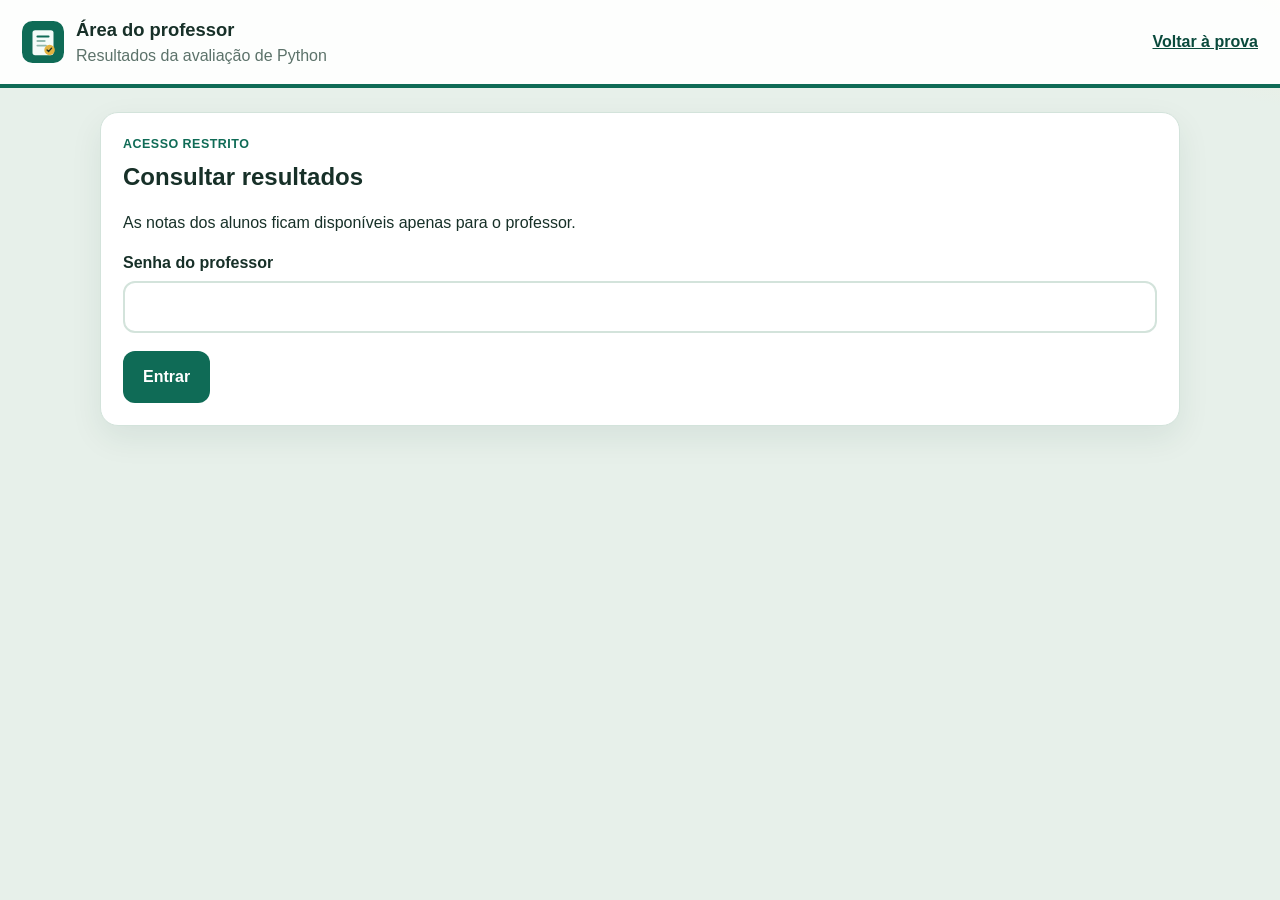
==== admin.html @ ea489e87 "Publica a avaliação de Python para os alunos abrirem pelo GitHub." ====
<!DOCTYPE html>
<html lang="pt-BR">
<head>
  <meta charset="utf-8">
  <meta name="viewport" content="width=device-width, initial-scale=1">
  <meta name="robots" content="noindex">
  <title>Resultados — Avaliação de Python</title>
  <link rel="icon" href="assets/logo.svg" type="image/svg+xml">
  <link rel="stylesheet" href="css/style.css">
</head>
<body>
  <header class="topbar">
    <div class="brand">
      <img src="assets/logo.svg" alt="" width="42" height="42">
      <div>
        <strong>Área do professor</strong>
        <span>Resultados da avaliação de Python</span>
      </div>
    </div>
    <a class="text-link" href="index.html">Voltar à prova</a>
  </header>
  <main id="admin-app" class="shell">
    <section class="card">
      <p>Carregando…</p>
    </section>
  </main>
  <script src="js/config.js"></script>
  <script src="js/admin.js"></script>
</body>
</html>
---- css/style.css ----
:root {
  --bg: #e7f0ea;
  --card: #ffffff;
  --ink: #173028;
  --muted: #5c726a;
  --line: #d3e3db;
  --brand: #0f6b56;
  --brand-dark: #0a4a3c;
  --brand-soft: #e5f5ef;
  --gold: #c5922a;
  --ok: #0d7a45;
  --ok-bg: #e6f6ee;
  --bad: #9f2430;
  --bad-bg: #fdecee;
  --warn-bg: #fff6e8;
  --shadow: 0 12px 32px rgba(18, 58, 46, 0.08);
  --radius: 18px;
}

* { box-sizing: border-box; }

[hidden] { display: none !important; }

html, body {
  margin: 0;
  min-height: 100%;
}

body {
  font-family: "Segoe UI", Calibri, "Trebuchet MS", sans-serif;
  color: var(--ink);
  background:
    radial-gradient(900px 420px at -10% -20%, #d7f3e6 0%, transparent 60%),
    radial-gradient(700px 380px at 110% -10%, #f3ecd0 0%, transparent 55%),
    var(--bg);
  line-height: 1.5;
}

body.exam-lock,
body.exam-lock * {
  -webkit-user-select: none;
  user-select: none;
}

body.exam-lock .editor-input {
  -webkit-user-select: text;
  user-select: text;
}

.topbar {
  display: flex;
  justify-content: space-between;
  align-items: center;
  gap: 16px;
  padding: 16px 22px;
  background: rgba(255, 255, 255, 0.92);
  border-bottom: 4px solid var(--brand);
}

.brand {
  display: flex;
  align-items: center;
  gap: 12px;
}

.brand strong {
  display: block;
  font-size: 1.15rem;
}

.brand span,
.muted {
  color: var(--muted);
}

.identity-chip {
  margin: 0;
  padding: 8px 12px;
  border-radius: 999px;
  background: var(--brand-soft);
  color: var(--brand-dark);
  font-weight: 700;
}

.shell {
  width: min(1080px, calc(100% - 28px));
  margin: 24px auto 48px;
}

.card {
  background: var(--card);
  border: 1px solid var(--line);
  border-radius: var(--radius);
  box-shadow: var(--shadow);
  padding: 22px;
}

.layout {
  display: grid;
  grid-template-columns: 260px minmax(0, 1fr);
  gap: 18px;
  align-items: start;
}

.progress-card {
  display: grid;
  gap: 8px;
}

.progress-card h2,
.card h1,
.card h2 {
  margin: 0;
}

.kicker {
  margin: 0 0 6px;
  color: var(--brand);
  font-weight: 800;
  letter-spacing: 0.04em;
  text-transform: uppercase;
  font-size: 0.78rem;
}

.bar {
  height: 12px;
  background: #e3eee8;
  border-radius: 99px;
  overflow: hidden;
}

.bar span {
  display: block;
  height: 100%;
  background: linear-gradient(90deg, var(--brand), #1d9a78);
  width: 0;
}

.p0 { width: 0; }
.p10 { width: 10%; }
.p20 { width: 20%; }
.p30 { width: 30%; }
.p40 { width: 40%; }
.p50 { width: 50%; }
.p60 { width: 60%; }
.p70 { width: 70%; }
.p80 { width: 80%; }
.p90 { width: 90%; }
.p100 { width: 100%; }

.stats {
  display: grid;
  grid-template-columns: 1fr 1fr;
  gap: 8px;
  margin-top: 8px;
}

.stat {
  padding: 10px;
  border-radius: 12px;
  background: #f5faf7;
  border: 1px solid var(--line);
}

.stat b {
  display: block;
  font-size: 1.25rem;
}

label {
  display: block;
  font-weight: 700;
  margin-bottom: 6px;
}

input[type="text"],
input[type="password"],
select {
  width: 100%;
  min-height: 52px;
  border-radius: 12px;
  border: 2px solid var(--line);
  padding: 0 14px;
  font: inherit;
  color: inherit;
  background: white;
}

input:focus,
select:focus,
textarea:focus,
.btn:focus-visible,
.option:focus-within {
  outline: 3px solid #9ad8c4;
  outline-offset: 2px;
}

.field { margin-bottom: 16px; }

.hint {
  min-height: 1.3em;
  margin: 6px 0 0;
  color: var(--muted);
  font-size: 0.92rem;
}

.actions {
  display: flex;
  flex-wrap: wrap;
  gap: 10px;
  margin-top: 18px;
}

.btn {
  min-height: 52px;
  padding: 0 18px;
  border-radius: 12px;
  border: 2px solid transparent;
  font: inherit;
  font-weight: 800;
  cursor: pointer;
}

.btn:disabled {
  cursor: not-allowed;
  background: #c5d5ce;
  color: #f7fbf9;
  border-color: transparent;
}

.btn-primary {
  background: var(--brand);
  color: white;
}

.btn-primary:hover:not(:disabled) { background: var(--brand-dark); }

.btn-secondary {
  background: white;
  color: var(--brand-dark);
  border-color: var(--brand);
}

.topic {
  display: inline-block;
  margin-bottom: 8px;
  padding: 4px 10px;
  border-radius: 999px;
  background: var(--brand-soft);
  color: var(--brand-dark);
  font-weight: 800;
  font-size: 0.85rem;
}

.prompt {
  font-size: 1.08rem;
  margin-top: 0;
}

.code-view {
  margin: 14px 0;
  padding: 14px 16px;
  overflow: auto;
  border-radius: 12px;
  background: #f4f8f6;
  border: 1px solid var(--line);
  font-family: Consolas, "Cascadia Mono", "Courier New", monospace;
  font-size: 0.98rem;
  line-height: 1.55;
}

.tok-key { color: #0b5f4d; font-weight: 700; }
.tok-string { color: #8a5a12; }
.tok-number { color: #1d4e89; }
.tok-comment { color: #6d7f78; }

.choices, .statements { display: grid; gap: 10px; }

.option, .statement {
  display: grid;
  grid-template-columns: auto 1fr;
  gap: 12px;
  align-items: start;
  padding: 14px;
  border: 2px solid var(--line);
  border-radius: 14px;
  background: white;
  cursor: pointer;
}

.option:has(input:checked),
.statement .choices-inline input:checked + span,
.selected {
  border-color: var(--brand);
  background: var(--brand-soft);
}

.statement { grid-template-columns: 1fr; cursor: default; }

.choices-inline {
  display: flex;
  flex-wrap: wrap;
  gap: 8px;
}

.choices-inline label {
  display: flex;
  align-items: center;
  gap: 8px;
  margin: 0;
  padding: 8px 12px;
  border: 2px solid var(--line);
  border-radius: 999px;
  background: white;
  font-weight: 700;
}

.mark {
  font-weight: 800;
}

.mark.ok { color: var(--ok); }
.mark.bad { color: var(--bad); }

.banner {
  margin-top: 16px;
  padding: 14px 16px;
  border-radius: 14px;
}

.banner.ok { background: var(--ok-bg); color: #0c5b34; }
.banner.bad { background: var(--bad-bg); color: #7d1d27; }
.banner.info { background: var(--warn-bg); color: #6d5314; }

.editor {
  display: grid;
  grid-template-columns: 46px minmax(0, 1fr);
  min-height: 260px;
  border: 1px solid var(--line);
  border-radius: 14px;
  overflow: hidden;
  background: #f7faf8;
}

.editor-gutter {
  padding: 14px 0;
  background: #e7f2ec;
  color: #5d766c;
  text-align: right;
  font-family: Consolas, "Cascadia Mono", "Courier New", monospace;
  font-size: 15px;
  line-height: 24px;
  overflow: hidden;
  user-select: none;
}

.editor-gutter span { display: block; padding-right: 8px; }

.editor-stage { position: relative; min-height: 260px; }

.editor-highlight,
.editor-input {
  margin: 0;
  border: 0;
  padding: 14px 16px;
  width: 100%;
  min-height: 260px;
  box-sizing: border-box;
  font-family: Consolas, "Cascadia Mono", "Courier New", monospace;
  font-size: 15px;
  line-height: 24px;
  tab-size: 4;
  white-space: pre;
  letter-spacing: 0;
}

.editor-highlight {
  position: absolute;
  inset: 0;
  overflow: hidden;
  pointer-events: none;
  color: var(--ink);
}

.editor-input {
  position: relative;
  display: block;
  resize: none;
  overflow: auto;
  background: transparent;
  color: transparent;
  caret-color: var(--ink);
}

.editor-caption {
  margin: 12px 0 8px;
  font-weight: 800;
}

.score-ring {
  width: 120px;
  height: 120px;
  border-radius: 50%;
  display: grid;
  place-items: center;
  background: var(--brand-soft);
  color: var(--brand-dark);
  font-size: 2rem;
  font-weight: 900;
  margin-bottom: 8px;
}

.review {
  display: grid;
  grid-template-columns: repeat(auto-fit, minmax(140px, 1fr));
  gap: 8px;
  padding: 0;
  margin: 16px 0 0;
  list-style: none;
}

.review li {
  padding: 8px 10px;
  border-radius: 10px;
  background: #f5faf7;
  border: 1px solid var(--line);
}

.table-wrap { overflow-x: auto; }

table {
  width: 100%;
  border-collapse: collapse;
}

th, td {
  text-align: left;
  padding: 10px 8px;
  border-bottom: 1px solid var(--line);
  vertical-align: top;
}

th { font-size: 0.88rem; }

.filters { display: flex; flex-wrap: wrap; gap: 8px; margin: 12px 0; }

.filters button[aria-pressed="true"] {
  background: var(--brand);
  color: white;
}

.text-link { color: var(--brand-dark); font-weight: 800; }

@media (max-width: 800px) {
  .layout { grid-template-columns: 1fr; }
  .topbar { align-items: flex-start; flex-direction: column; }
  .btn { width: 100%; }
  .actions { flex-direction: column; }
}

@media (min-width: 801px) {
  .progress-card { position: sticky; top: 16px; }
}

@media (prefers-reduced-motion: reduce) {
  * { scroll-behavior: auto; }
}
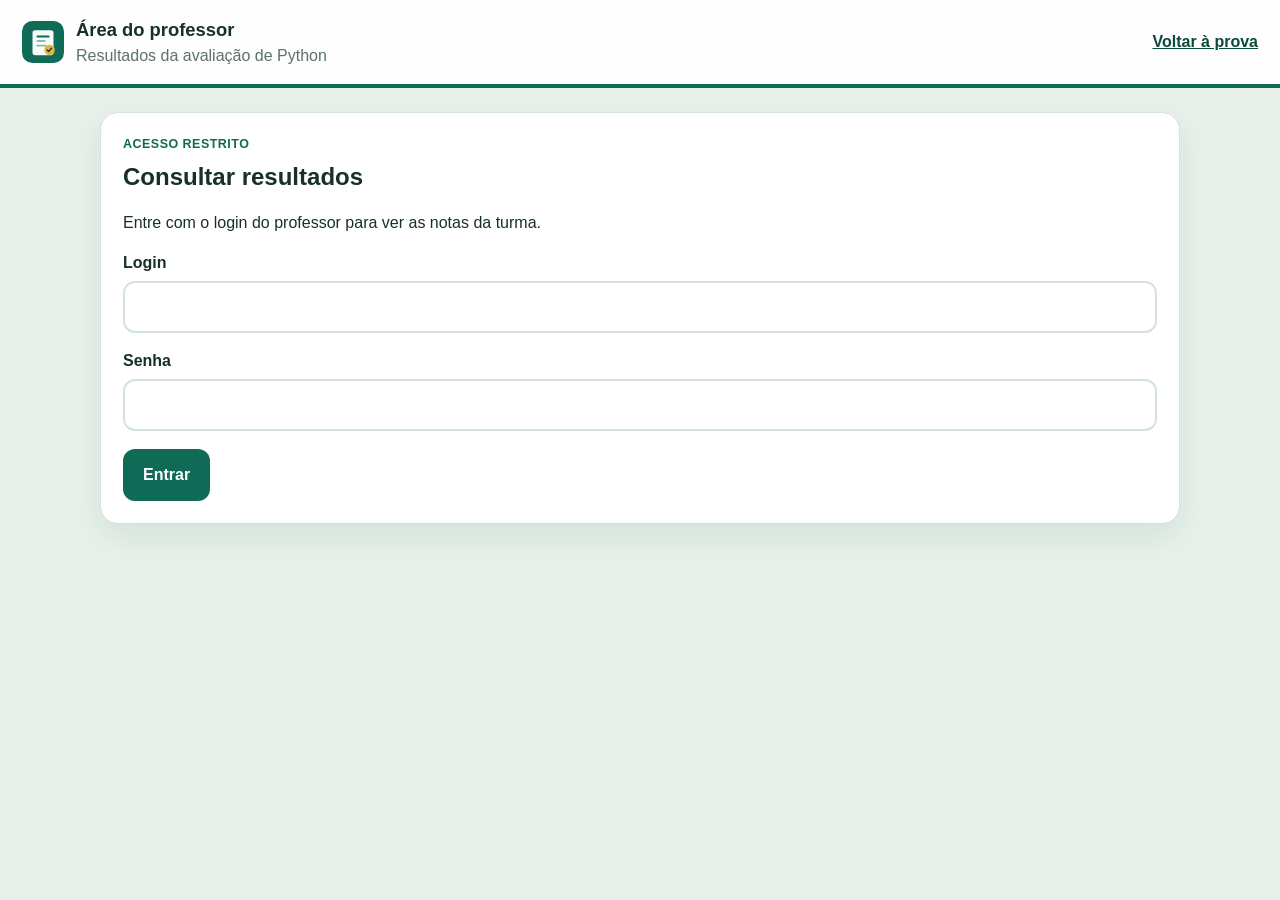
==== commit 3e786ad5: "Força a prova de 20 questões quando o navegador ainda guarda a versão de 10." ====
--- a/admin.html
+++ b/admin.html
@@ -6,7 +6,7 @@
   <meta name="robots" content="noindex">
   <title>Resultados — Avaliação de Python</title>
   <link rel="icon" href="assets/logo.svg" type="image/svg+xml">
-  <link rel="stylesheet" href="css/style.css">
+  <link rel="stylesheet" href="css/style.css?v=20">
 </head>
 <body>
   <header class="topbar">
@@ -24,7 +24,7 @@
       <p>Carregando…</p>
     </section>
   </main>
-  <script src="js/config.js"></script>
-  <script src="js/admin.js"></script>
+  <script src="js/config.js?v=20"></script>
+  <script src="js/admin.js?v=20"></script>
 </body>
 </html>
--- a/css/style.css
+++ b/css/style.css
@@ -137,15 +137,25 @@
 }
 
 .p0 { width: 0; }
+.p5 { width: 5%; }
 .p10 { width: 10%; }
+.p15 { width: 15%; }
 .p20 { width: 20%; }
+.p25 { width: 25%; }
 .p30 { width: 30%; }
+.p35 { width: 35%; }
 .p40 { width: 40%; }
+.p45 { width: 45%; }
 .p50 { width: 50%; }
+.p55 { width: 55%; }
 .p60 { width: 60%; }
+.p65 { width: 65%; }
 .p70 { width: 70%; }
+.p75 { width: 75%; }
 .p80 { width: 80%; }
+.p85 { width: 85%; }
 .p90 { width: 90%; }
+.p95 { width: 95%; }
 .p100 { width: 100%; }
 
 .stats {
